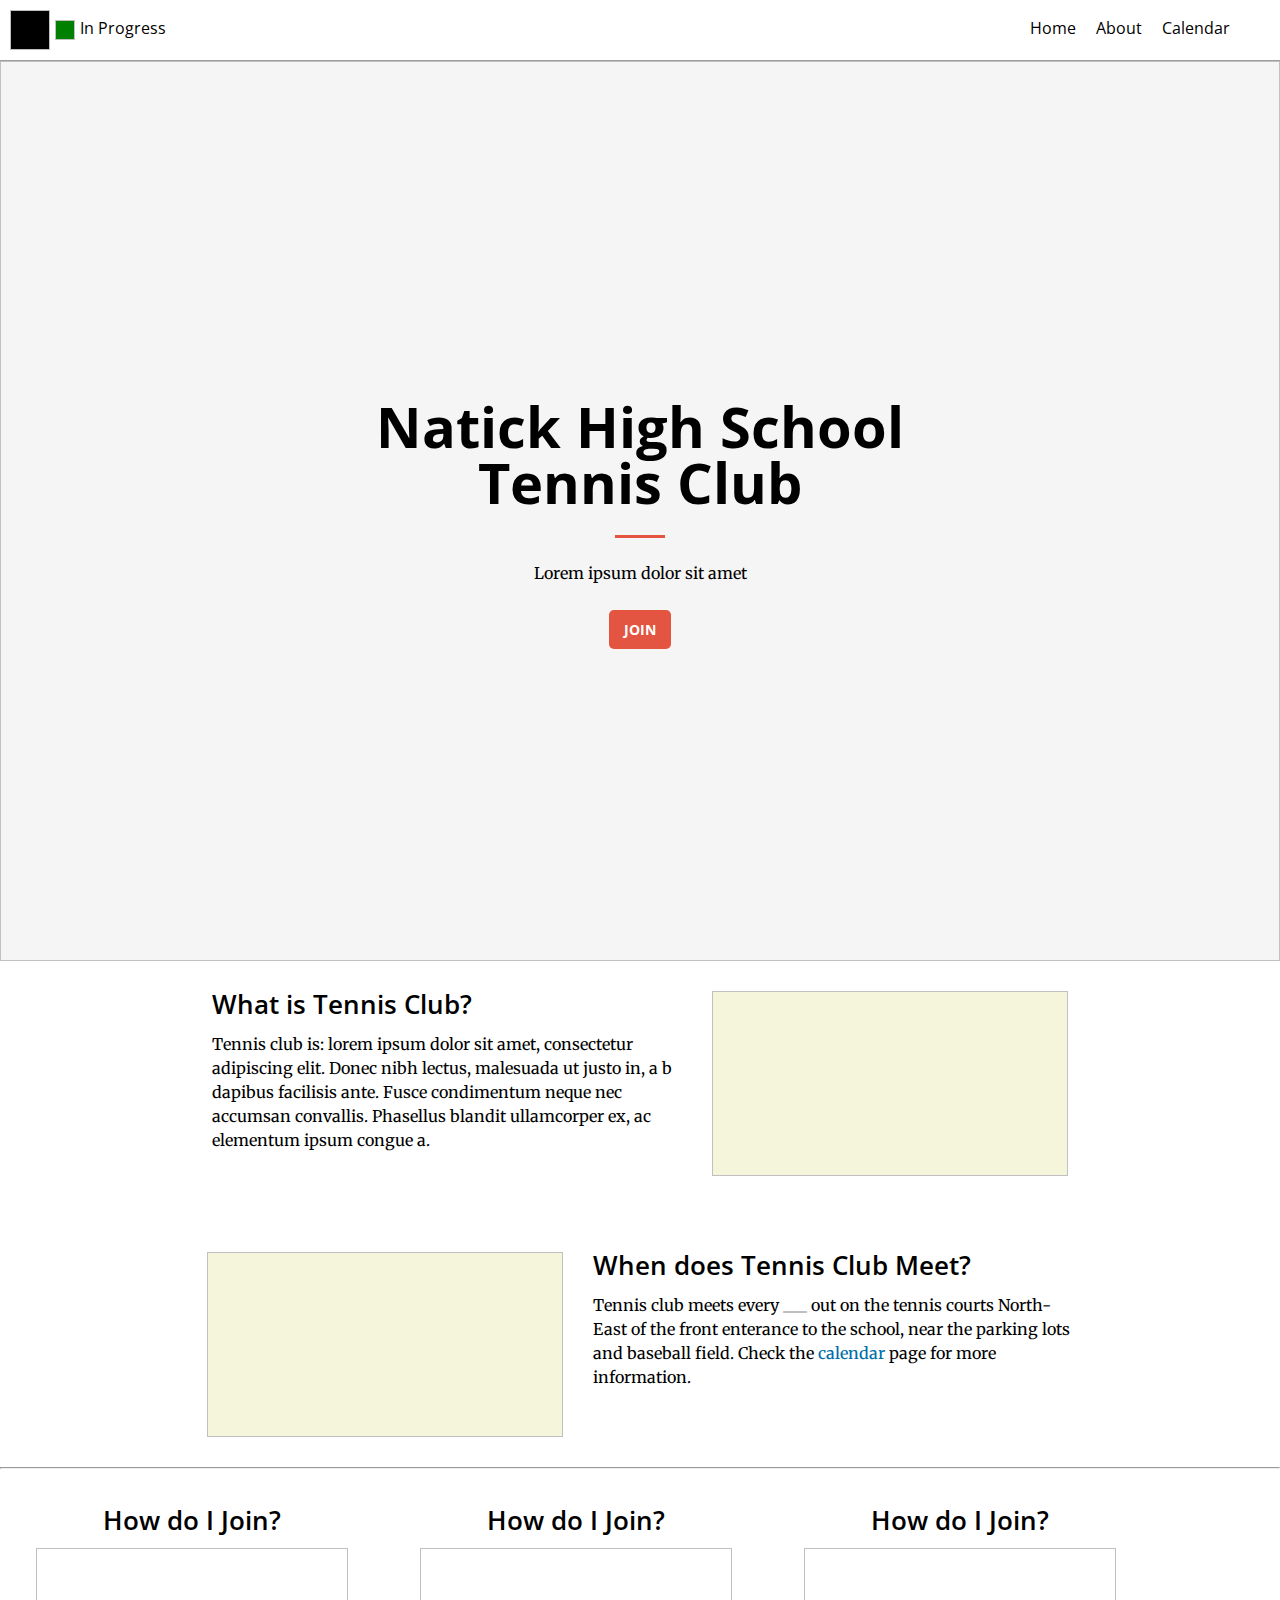
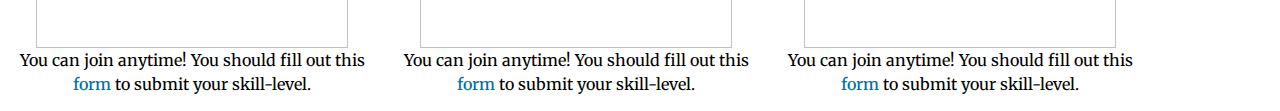
==== index.html @ ee8c6623 "Fixed bug where multi-article wasn't loading properly. TODO: find a way to keep multi-article img he" ====
<!DOCTYPE html>
<html lang="en">
    <head>
        <meta charset="UTF-8">
        <meta http-equiv="X-UA-Compatible" content="IE=edge">
        <meta name="viewport" content="width=device-width, initial-scale=1.0">
        <title>Natick High School Tennis Club</title>

        <link rel="stylesheet" href="./css/reset.css">
        <link rel="stylesheet" href="./css/styles.css" />

        <script src="./javascript/script.js" defer></script>
    </head>
    <body>
        <nav class="container sticky">
            <div id="navbar-left" class="container">
                <img id="navbar-logo" />
                <div id="navbar-progress-div" class="container">
                    <img id="progress-img" />
                    In Progress
                </div>
            </div>
            <ul id="navbar-links" class="container">
                <li><a src="./index.html" role="link">Home</a></li>
                <li><a src="#" role="link">About</a></li>
                <li><a src="#" role="link">Calendar</a></li>
            </ul>
        </nav>
        <main>
            <header id="home-header" class="container">
                <div id="title">
                    <h1 role="title">Natick High School Tennis Club</h1>
                    <hr />
                    <p>Lorem ipsum dolor sit amet</p>
                    <button id="heroimg-join-btn" type="button" onclick="log()">JOIN</button>
                </div>
                <img id="heroimg" />
            </header>
            <article id="what-is-tc" class="container single-article">
                <div class="article-content">
                    <h2>What is Tennis Club?</h2>
                    <p>
                        Tennis club is: lorem ipsum dolor sit amet, consectetur adipiscing elit. Donec nibh lectus, malesuada ut justo in, a b dapibus facilisis ante. Fusce condimentum neque nec accumsan convallis. Phasellus blandit ullamcorper ex, ac elementum ipsum congue a.
                    </p>
                </div>
                <img id="" class="article-img"/>
            </article>
            <br />
            <article id="when-to-meet" class="container single-article">
                <img id="" class="article-img"/>
                <div class="article-content">
                    <h2>When does Tennis Club Meet?</h2>
                    <p>
                        Tennis club meets every ___ out on the tennis courts North-East of the front enterance to the school, near the parking lots and baseball field. Check the <a href="./calendar.html" class="inline">calendar</a> page for more information.
                    </p>
                </div>
            </article>
            <hr />
            <div id="multi-article" class="container">
                <article class="container vertical-content">
                    <h2>How do I Join?</h2>
                    <img />
                    <p>
                        You can join anytime! You should fill out this <a href="#" class="inline">form</a> to submit your skill-level.
                    </p>
                </article>
                <article class="container vertical-content">
                    <h2>How do I Join?</h2>
                    <img />
                    <p>
                        You can join anytime! You should fill out this <a href="#" class="inline">form</a> to submit your skill-level.
                    </p>
                </article>
                <article class="container vertical-content">
                    <h2>How do I Join?</h2>
                    <img />
                    <p>
                        You can join anytime! You should fill out this <a href="#" class="inline">form</a> to submit your skill-level.
                    </p>
                </article>
            </div>
        </main>
    </body>
</html>
---- css/styles.css ----
@import url('https://fonts.googleapis.com/css2?family=Merriweather&family=Open+Sans&display=swap');

/* COLOR THEME

Light-cyan: #006ea9
White-bg: #f8f1df
White: #ffffff
Green: #4da446
Tennis-green: #d4f70c

Complements:
    #a93b00,
    #dfe6f8,
    #ffffff,
    #9d46a4,
    #2f0cf7
*/

/* Z-SCORES
    Img: -1
    Nav: 100
*/

/* DEFAULT STYLES */

:root {
    --header-font: 'Open Sans', arial, sans-serif;
    --p-font: 'Merriweather', sans-serif;
    --cyan: #006ea9;
    --smokey-white: #f8f1df;
    --court-green: #4da446;
}

body {
    font-family: var(--header-font);
    font-size: 16px;
}

p {
    font-family: var(--p-font);
    line-height: 24px;
}

h1 {
    font-size: 32px;
    font-weight: bold;
    line-height: 56px;
    margin: 10px;
}

h2 {
    font-size: 26px;
    font-weight: 600;
    line-height: 36px;
    margin: 10px;
}

img {
    z-index: -1;
}

.container {
    display: flex;
    position: relative;
    text-align: center;
}

.sticky {
    position: -webkit-sticky;
    position: sticky;
    top: 0;
}

a:hover {
    cursor: pointer;
}

button:hover {
    cursor: pointer;
}

.reverse-order {
    order: row-reverse;
}

/* NAV */

nav {
    background-color: white;
    justify-content: space-between;
    height: fit-content;
    padding: 10px;
    z-index: 100;
    border-bottom: 1px solid rgba(126, 126, 126, 0.75);
}

nav #navbar-left {
    align-items: center;
}

nav #navbar-logo {
    --length: 40px;
    width: var(--length);
    height: var(--length);
    background-color: black;
}

nav #navbar-progress-div {
    color: var(--);
    margin-left: 5px;
}

nav #progress-img {
    width: 20px;
    height: 20px;
    margin-right: 5px;
    background-color: green;
}

nav #navbar-links {
    margin: 10px 20px 10px 10px;
}

nav li {
    margin-right: 20px;
}

nav a {
    color: inherit;
    font-weight: normal;
}

nav a:hover {
    color: var(--cyan);
    font-weight: bold;
}

/* HERO IMAGE */

#heroimg {
    width: 100vw;
    height: 100vh;
    background-color: whitesmoke;
}

#title {
    position: absolute;
    top: 50%;
    left: 50%;
    transform: translate(-50%, -50%);
    width: 50%;
}

#title h1 {
    font-size: 56px;
    padding: 15px;
    /* color: var(--cyan); */
    color: black;
}

#title p {
    padding: 15px 15px 25px;
}

#title hr {
    width: 50px;
    background-color: #e45541;
    height: 3px;
    border: none;
}

button#heroimg-join-btn {
    font-size: 14px;
    padding: 10px 15px;
    font-family: var(--header-font);
    border: none;
    border-radius: 5px;
    background-color: #e45541;
    color: white;
    font-weight: bold;
}

/* HOME INFO */

article {
    margin: 15px;
    justify-content: center;
}
    
article div {
    width: 500px;
}

article.single-article img:first-child {
    margin-right: 20px;
}

article div p {
    margin: 10px;
}

.article-img {
    background-color: beige;
    height: 185px;      /* 200 - 15 */
    width: 355.56px;    
    margin: 15px 10px;
}

.article-content h2, .article-content p {
    text-align: left;
}

a.inline {
    font-weight: 500;
    font-size: inherit;
    font-family: inherit;
    font-style: inherit;
    line-height: inherit;
    text-decoration: inherit;
    color: var(--cyan);
}

a.inline:hover {
    text-decoration: underline;
    font-weight: bolder;
}

#multi-article {
    width: 90%;
    flex-direction: row;
    justify-content: space-around;
    border-radius: 10px;
}

#multi-article > article {
    margin: none;
    width: 30%;
}

#multi-article > article img {
    width: 90%;
    height: 100px;
    margin: auto;
}

.vertical-content {
    flex-direction: column;
}
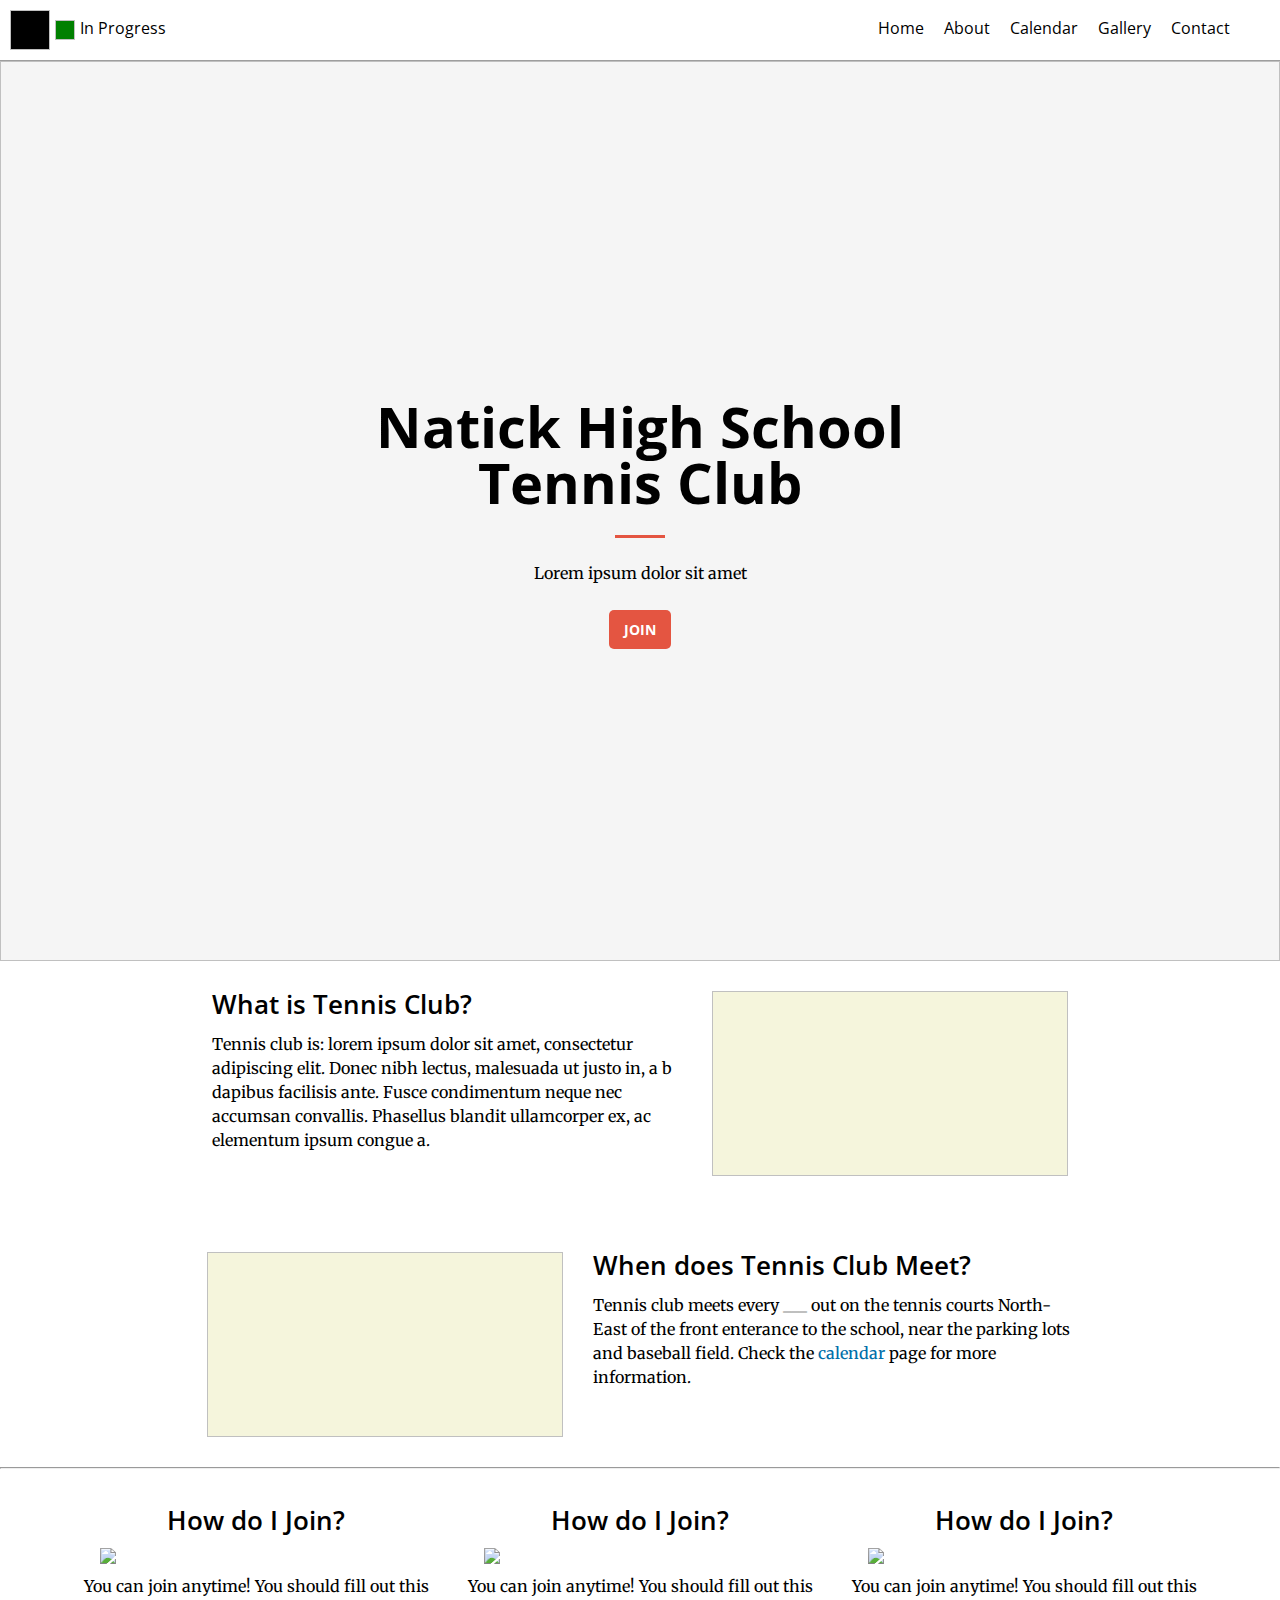
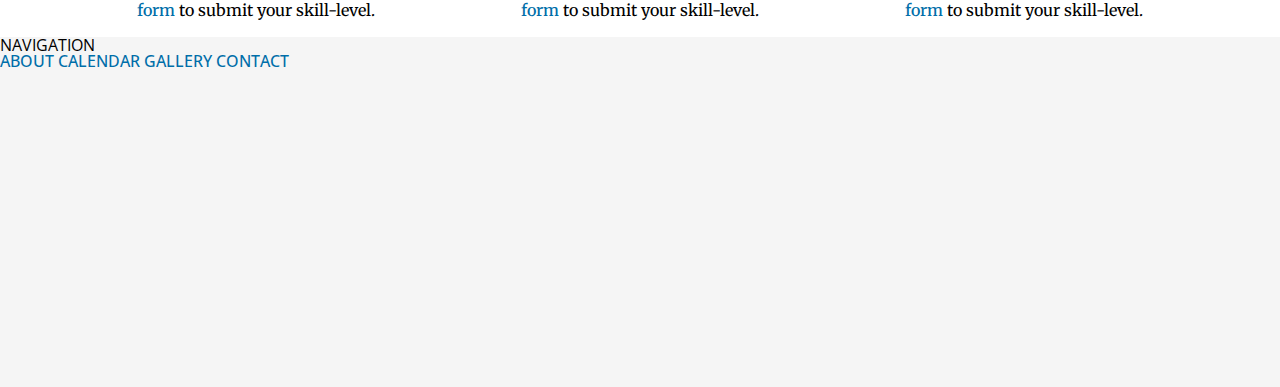
==== commit 704c3956: "Fixed problems with wierd layout of multi-article. Also put it a default image of a square for those" ====
--- a/index.html
+++ b/index.html
@@ -9,7 +9,7 @@
         <link rel="stylesheet" href="./css/reset.css">
         <link rel="stylesheet" href="./css/styles.css" />
 
-        <script src="./javascript/script.js" defer></script>
+        <script src="./javascript/script.js"></script>
     </head>
     <body>
         <nav class="container sticky">
@@ -24,6 +24,8 @@
                 <li><a src="./index.html" role="link">Home</a></li>
                 <li><a src="#" role="link">About</a></li>
                 <li><a src="#" role="link">Calendar</a></li>
+                <li><a src="#" role="link">Gallery</a></li>
+                <li><a src="#" role="link">Contact</a></li>
             </ul>
         </nav>
         <main>
@@ -59,26 +61,40 @@
             <div id="multi-article" class="container">
                 <article class="container vertical-content">
                     <h2>How do I Join?</h2>
-                    <img />
-                    <p>
+                    <img src="./images/square.png"/>
+                    <p class="below-img">
                         You can join anytime! You should fill out this <a href="#" class="inline">form</a> to submit your skill-level.
                     </p>
                 </article>
                 <article class="container vertical-content">
                     <h2>How do I Join?</h2>
-                    <img />
-                    <p>
+                    <img src="./images/square.png"/>
+                    <p class="below-img">
                         You can join anytime! You should fill out this <a href="#" class="inline">form</a> to submit your skill-level.
                     </p>
                 </article>
                 <article class="container vertical-content">
                     <h2>How do I Join?</h2>
-                    <img />
-                    <p>
+                    <img src="./images/square.png"/>
+                    <p class="below-img">
                         You can join anytime! You should fill out this <a href="#" class="inline">form</a> to submit your skill-level.
                     </p>
                 </article>
             </div>
         </main>
+        <footer>
+            <div id="footer-links">
+                NAVIGATION
+                <br />
+                <a href="#" class="inline">ABOUT</a>
+                <a href="#" class="inline">CALENDAR</a>
+                <a href="#" class="inline">GALLERY</a>
+                <a href="#" class="inline">CONTACT</a>
+
+            </div>
+            <div id="footer-socials">
+
+            </div>
+        </footer>
     </body>
 </html>--- a/css/styles.css
+++ b/css/styles.css
@@ -55,9 +55,9 @@
     margin: 10px;
 }
 
-img {
+/* img {
     z-index: -1;
-}
+} */
 
 .container {
     display: flex;
@@ -227,22 +227,37 @@
 
 #multi-article {
     width: 90%;
+    margin: auto;
     flex-direction: row;
     justify-content: space-around;
     border-radius: 10px;
+    flex-wrap: wrap;
 }
 
 #multi-article > article {
     margin: none;
+    padding: none;
     width: 30%;
+    min-width: 30%;
 }
 
 #multi-article > article img {
     width: 90%;
-    height: 100px;
-    margin: auto;
+    height: auto;
+    margin-left: auto;
+    margin-right: auto;
 }
 
 .vertical-content {
     flex-direction: column;
+}
+
+.below-img {
+    margin-top: 10px;
+}
+
+footer {
+    background-color: whitesmoke;
+    width: 100%;
+    height: 350px;
 }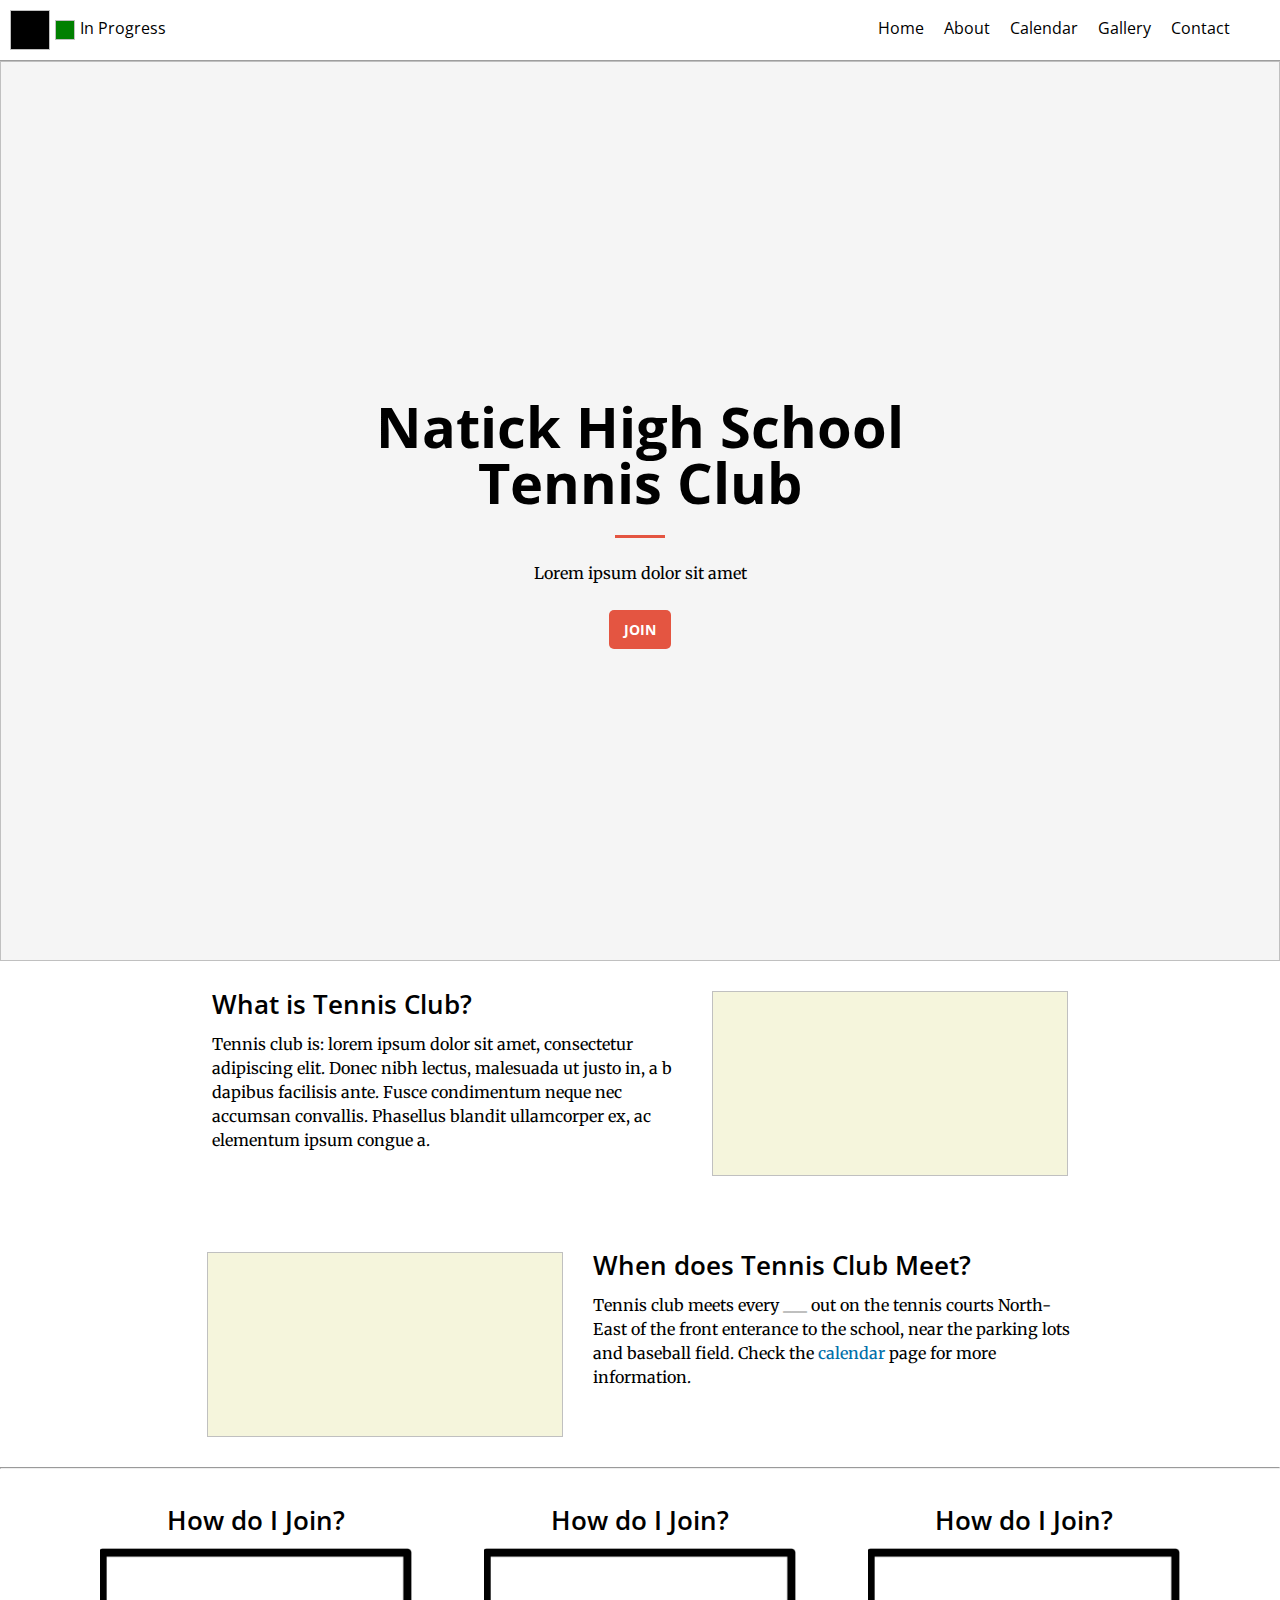
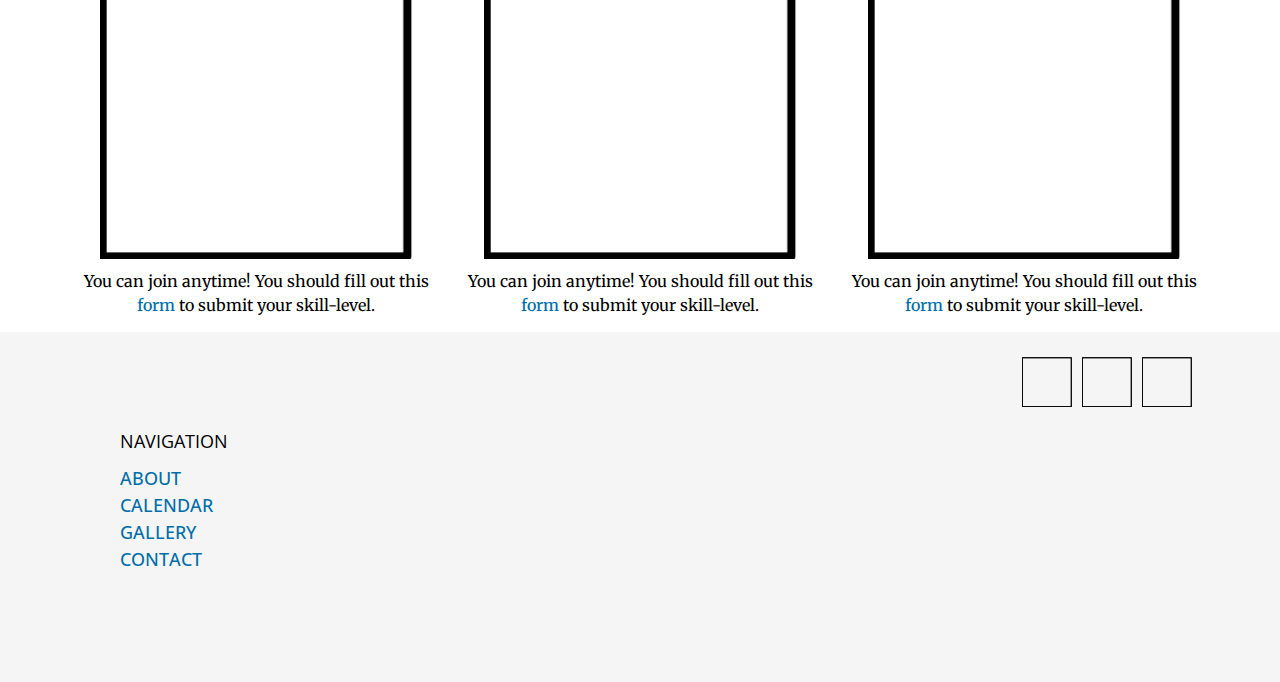
==== commit fc436fab: "Worked on footer: footer nav & media Worked on footer navigation (ie. links to pages), and also got " ====
--- a/index.html
+++ b/index.html
@@ -82,18 +82,21 @@
                 </article>
             </div>
         </main>
-        <footer>
-            <div id="footer-links">
+        <footer class="container">
+            <div id="footer-nav" class="large">
                 NAVIGATION
                 <br />
-                <a href="#" class="inline">ABOUT</a>
-                <a href="#" class="inline">CALENDAR</a>
-                <a href="#" class="inline">GALLERY</a>
-                <a href="#" class="inline">CONTACT</a>
-
+                <div id="footer-links" class="container">
+                    <a href="#" class="inline large">ABOUT</a>
+                    <a href="#" class="inline large">CALENDAR</a>
+                    <a href="#" class="inline large">GALLERY</a>
+                    <a href="#" class="inline large">CONTACT</a>
+                </div>
             </div>
-            <div id="footer-socials">
-
+            <div id="footer-socials" class="container">
+                <a href="#" id="twitter-icon"><img src="./images/square.png" alt="twitter-icon" /></a>
+                <a href="#" id="facebook-icon"><img src="./images/square.png" alt="facebook-icon" /></a>
+                <a href="#" id="instagram-icon"><img src="./images/square.png" alt="instagram-icon" /></a>
             </div>
         </footer>
     </body>
--- a/css/styles.css
+++ b/css/styles.css
@@ -16,11 +16,6 @@
     #2f0cf7
 */
 
-/* Z-SCORES
-    Img: -1
-    Nav: 100
-*/
-
 /* DEFAULT STYLES */
 
 :root {
@@ -55,10 +50,6 @@
     margin: 10px;
 }
 
-/* img {
-    z-index: -1;
-} */
-
 .container {
     display: flex;
     position: relative;
@@ -81,6 +72,14 @@
 
 .reverse-order {
     order: row-reverse;
+}
+
+.large {
+    font-size: large;
+}
+
+.llarge {
+    font-size: larger;
 }
 
 /* NAV */
@@ -256,8 +255,37 @@
     margin-top: 10px;
 }
 
+/* FOOTER */
+
 footer {
     background-color: whitesmoke;
     width: 100%;
     height: 350px;
+}
+
+#footer-nav {
+    max-width: fit-content;
+    padding-left: 120px;
+    padding-top: 100px;
+    text-align: left;
+}
+
+#footer-links {
+    margin-top: 15px;
+    flex-direction: column;
+    justify-content: space-between;
+    text-align: left;
+    line-height: 1.5em;
+}
+
+#footer-socials {
+    margin-left: auto;
+    margin-right: calc(10vw - 50px);
+    padding-top: 25px;
+}
+
+#footer-socials a img {
+    width: 50px;
+    height: 50px;
+    margin-right: 10px;
 }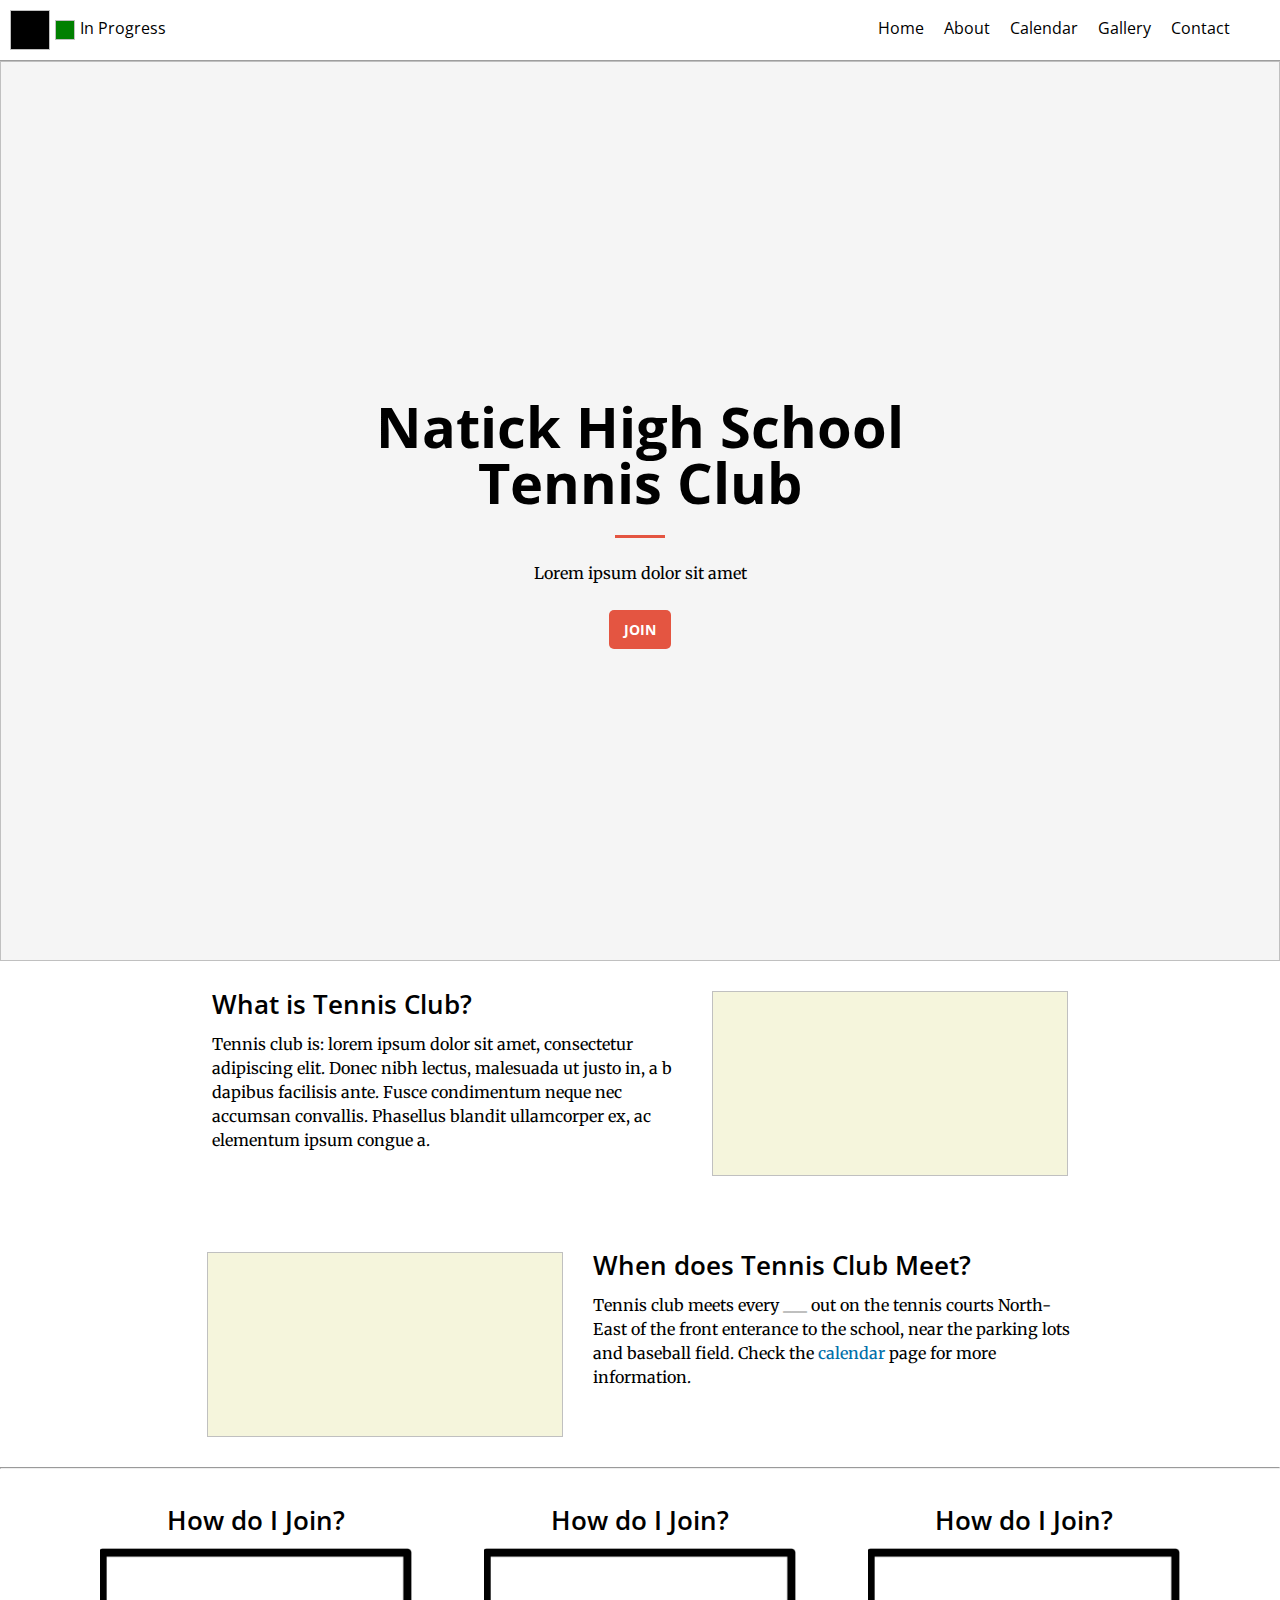
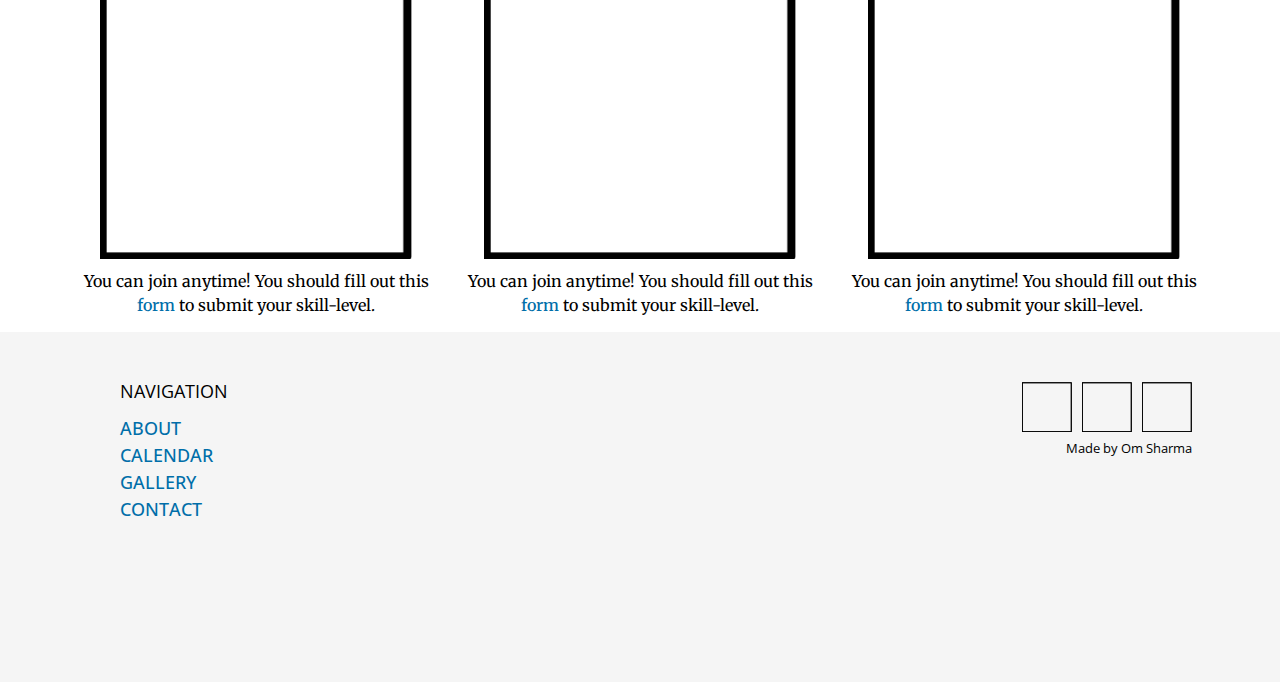
==== commit 235d8699: "Added "Made by Om Sharma" Used absolute positioning to put a "Made by Om Sharma" message under the f" ====
--- a/index.html
+++ b/index.html
@@ -98,6 +98,7 @@
                 <a href="#" id="facebook-icon"><img src="./images/square.png" alt="facebook-icon" /></a>
                 <a href="#" id="instagram-icon"><img src="./images/square.png" alt="instagram-icon" /></a>
             </div>
+            <div id="author" class="small">Made by <a href="https://github.com/Aapuji" class="nostyle" role="link" target="_blank">Om Sharma</a></div>
         </footer>
     </body>
 </html>--- a/css/styles.css
+++ b/css/styles.css
@@ -24,6 +24,10 @@
     --cyan: #006ea9;
     --smokey-white: #f8f1df;
     --court-green: #4da446;
+
+    --footer-img-margin-r: 10px;
+    --footer-socials-padding-t: 50px;
+    --footer-img-height: 50px;
 }
 
 body {
@@ -70,6 +74,36 @@
     cursor: pointer;
 }
 
+a.inline {
+    font-weight: 500;
+    font-size: inherit;
+    font-family: inherit;
+    font-style: inherit;
+    line-height: inherit;
+    text-decoration: inherit;
+    color: var(--cyan);
+}
+
+a.inline:hover {
+    text-decoration: underline;
+    font-weight: bolder;
+}
+
+a.nostyle {
+    font-size: inherit;
+    font-size: inherit;
+    font-family: inherit;
+    font-style: inherit;
+    line-height: inherit;
+    text-decoration: inherit;
+    color: inherit;
+}
+
+a.nostyle:hover {
+    color: var(--cyan);
+    font-weight: bolder;
+}
+
 .reverse-order {
     order: row-reverse;
 }
@@ -81,6 +115,17 @@
 .llarge {
     font-size: larger;
 }
+
+.small {
+    font-size: small;
+}
+
+article {
+    margin: 15px;
+    justify-content: center;
+}
+
+
 
 /* NAV */
 
@@ -180,11 +225,6 @@
 }
 
 /* HOME INFO */
-
-article {
-    margin: 15px;
-    justify-content: center;
-}
     
 article div {
     width: 500px;
@@ -207,21 +247,6 @@
 
 .article-content h2, .article-content p {
     text-align: left;
-}
-
-a.inline {
-    font-weight: 500;
-    font-size: inherit;
-    font-family: inherit;
-    font-style: inherit;
-    line-height: inherit;
-    text-decoration: inherit;
-    color: var(--cyan);
-}
-
-a.inline:hover {
-    text-decoration: underline;
-    font-weight: bolder;
 }
 
 #multi-article {
@@ -260,13 +285,13 @@
 footer {
     background-color: whitesmoke;
     width: 100%;
-    height: 350px;
+    height: 350px; /* Used to be 350px */
 }
 
 #footer-nav {
     max-width: fit-content;
     padding-left: 120px;
-    padding-top: 100px;
+    padding-top: 50px; /* Used to be 100px */
     text-align: left;
 }
 
@@ -281,11 +306,27 @@
 #footer-socials {
     margin-left: auto;
     margin-right: calc(10vw - 50px);
-    padding-top: 25px;
+    padding-top: 50px; /* Used to be 25px */
 }
 
 #footer-socials a img {
     width: 50px;
     height: 50px;
     margin-right: 10px;
+}
+
+#footer-socials a {
+    height: fit-content;
+}
+
+#author {
+    align-self:flex-end;
+    height: fit-content;
+    position: absolute;
+    right: calc(10vw - 50px + var(--footer-img-margin-r));
+    top: calc(
+        10px + 
+        var(--footer-socials-padding-t) + 
+        var(--footer-img-height)
+    );
 }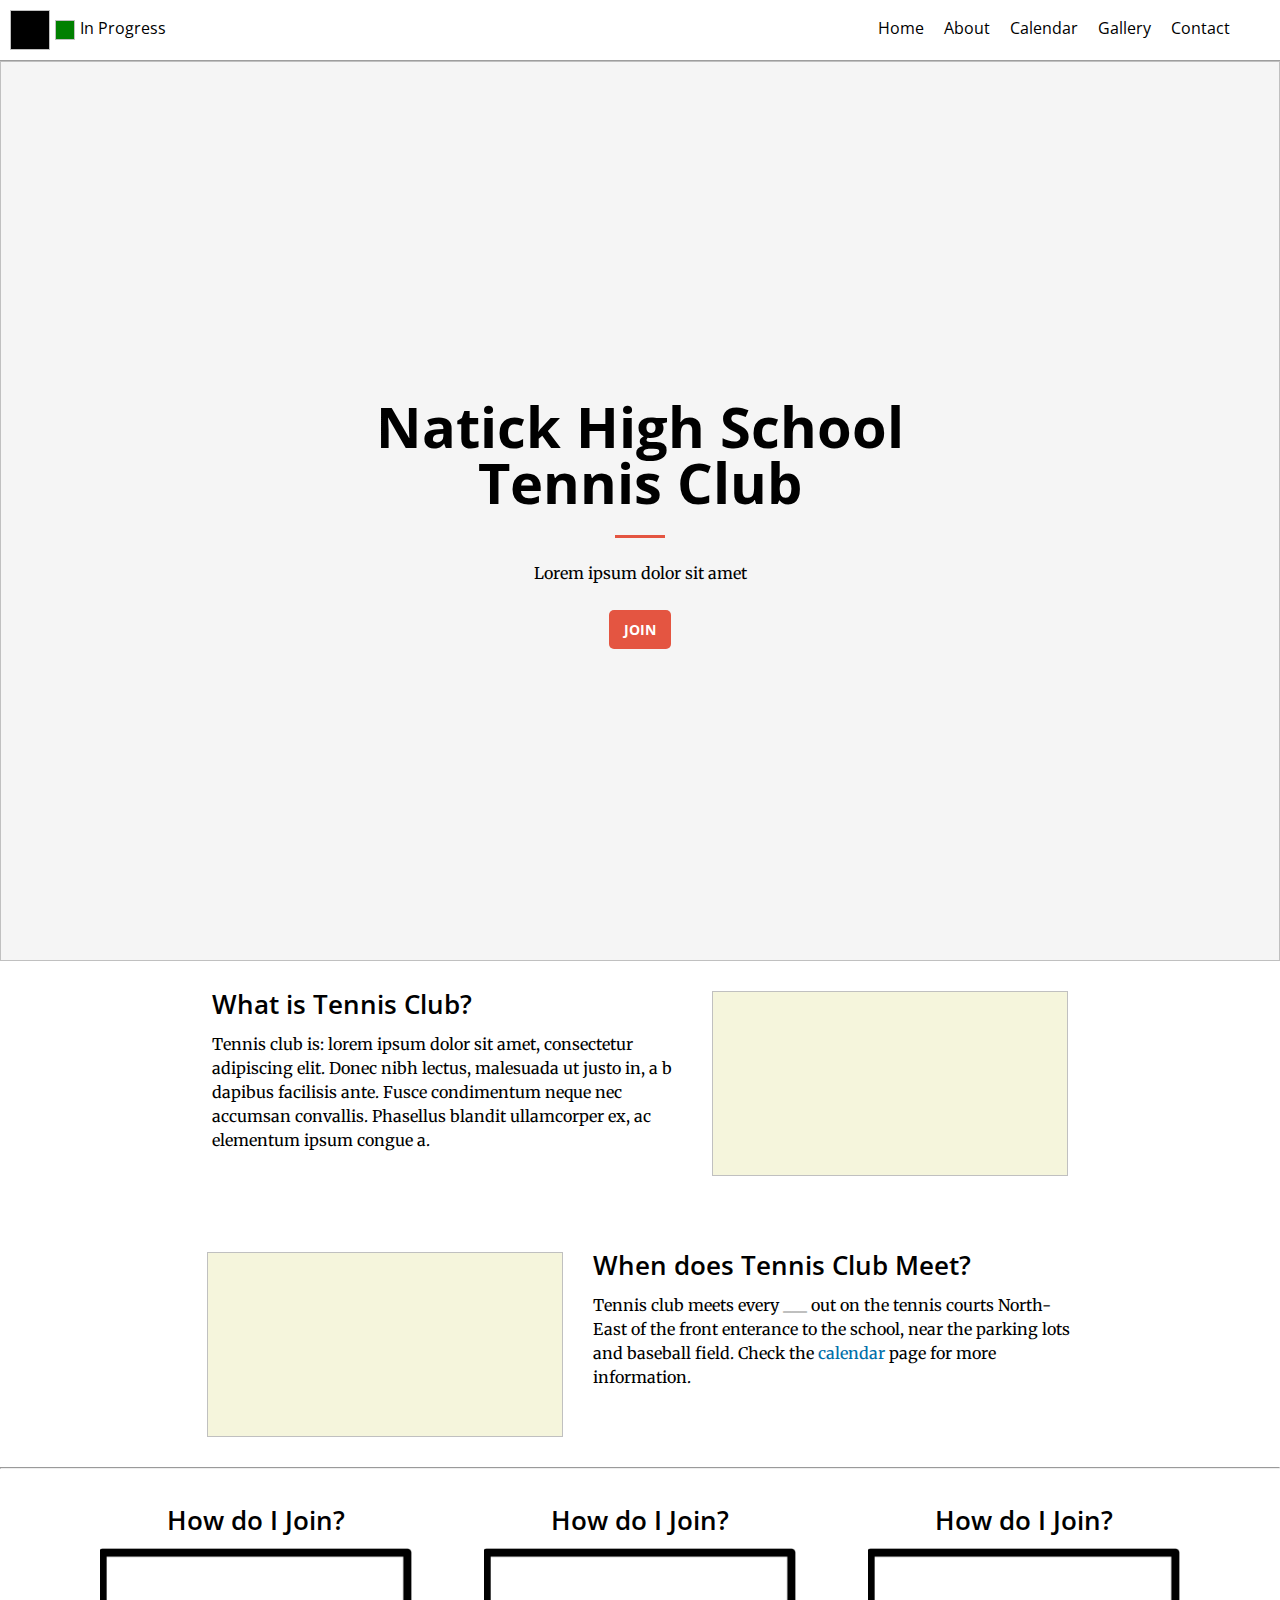
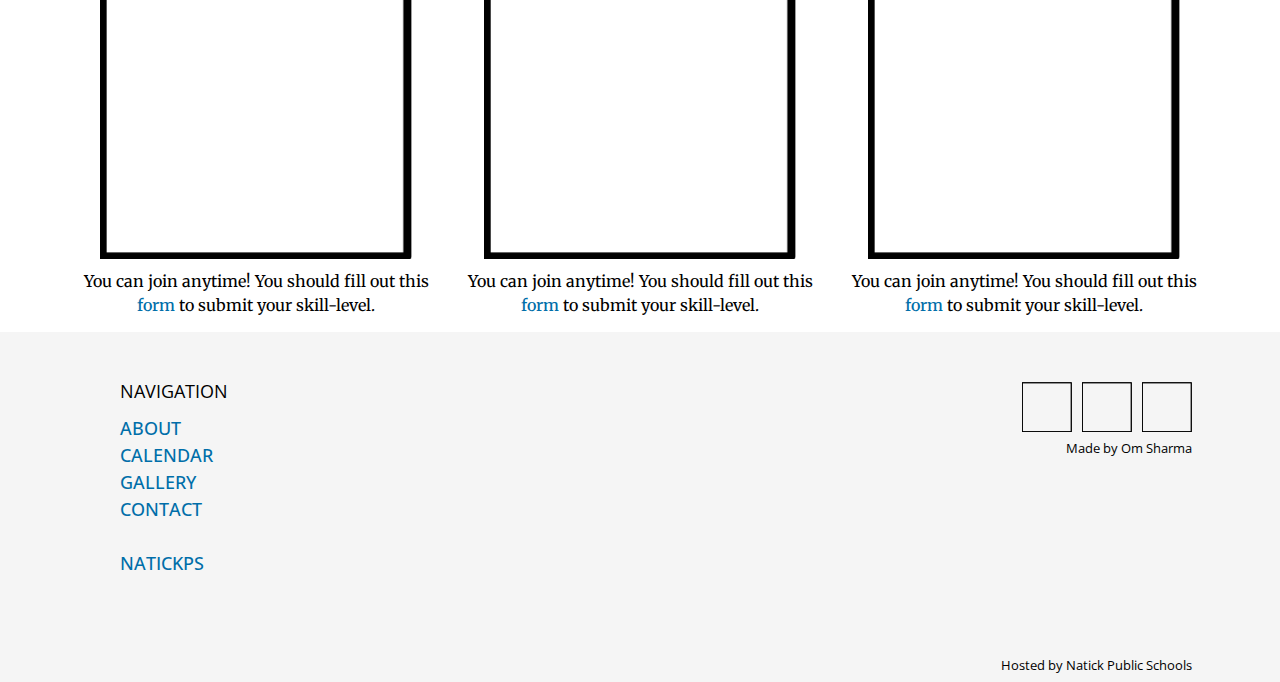
==== commit cb1a608e: "Added About.html and finished footer Created the about.html file and finished the footer" ====
--- a/index.html
+++ b/index.html
@@ -22,7 +22,7 @@
             </div>
             <ul id="navbar-links" class="container">
                 <li><a src="./index.html" role="link">Home</a></li>
-                <li><a src="#" role="link">About</a></li>
+                <li><a src="./about.html" role="link">About</a></li>
                 <li><a src="#" role="link">Calendar</a></li>
                 <li><a src="#" role="link">Gallery</a></li>
                 <li><a src="#" role="link">Contact</a></li>
@@ -91,6 +91,12 @@
                     <a href="#" class="inline large">CALENDAR</a>
                     <a href="#" class="inline large">GALLERY</a>
                     <a href="#" class="inline large">CONTACT</a>
+                    <br />
+                    <!-- <br /> -->
+                    <!-- If I find another general link, then put two brs because it looks better -->
+                    <a href="https://www.natickps.org/" class="inline large" target="_blank">NATICKPS</a>
+                    <a href="https://nhs.natickps.org/" class="inline large" target="_blank"></a>
+                    
                 </div>
             </div>
             <div id="footer-socials" class="container">
@@ -99,6 +105,7 @@
                 <a href="#" id="instagram-icon"><img src="./images/square.png" alt="instagram-icon" /></a>
             </div>
             <div id="author" class="small">Made by <a href="https://github.com/Aapuji" class="nostyle" role="link" target="_blank">Om Sharma</a></div>
+            <div id="website-host" class="small">Hosted by Natick Public Schools</div>
         </footer>
     </body>
 </html>--- a/css/styles.css
+++ b/css/styles.css
@@ -329,4 +329,15 @@
         var(--footer-socials-padding-t) + 
         var(--footer-img-height)
     );
-}+}
+
+#website-host {
+    align-self: flex-end;
+    height: fit-content;
+    position: absolute;
+    right: calc(10vw - 50px + var(--footer-img-margin-r));
+    bottom: calc(
+        10px
+    );
+}
+
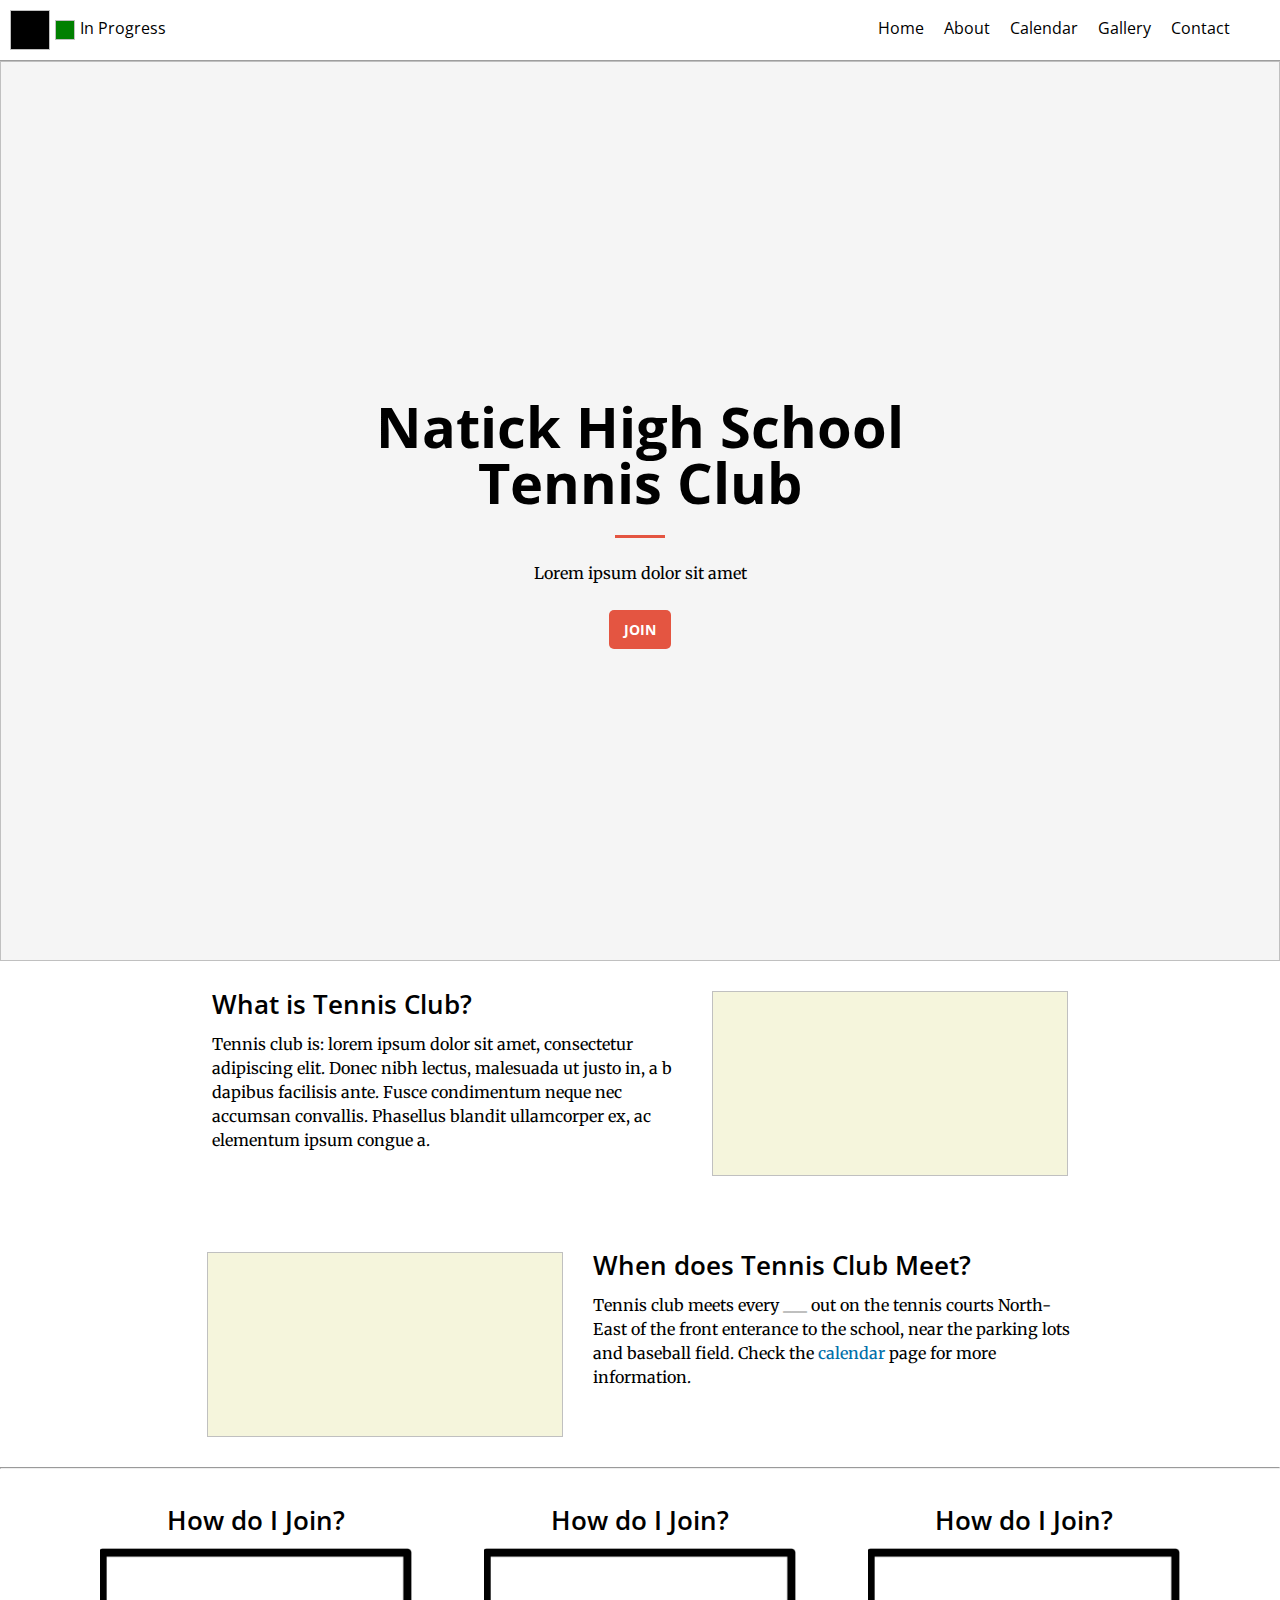
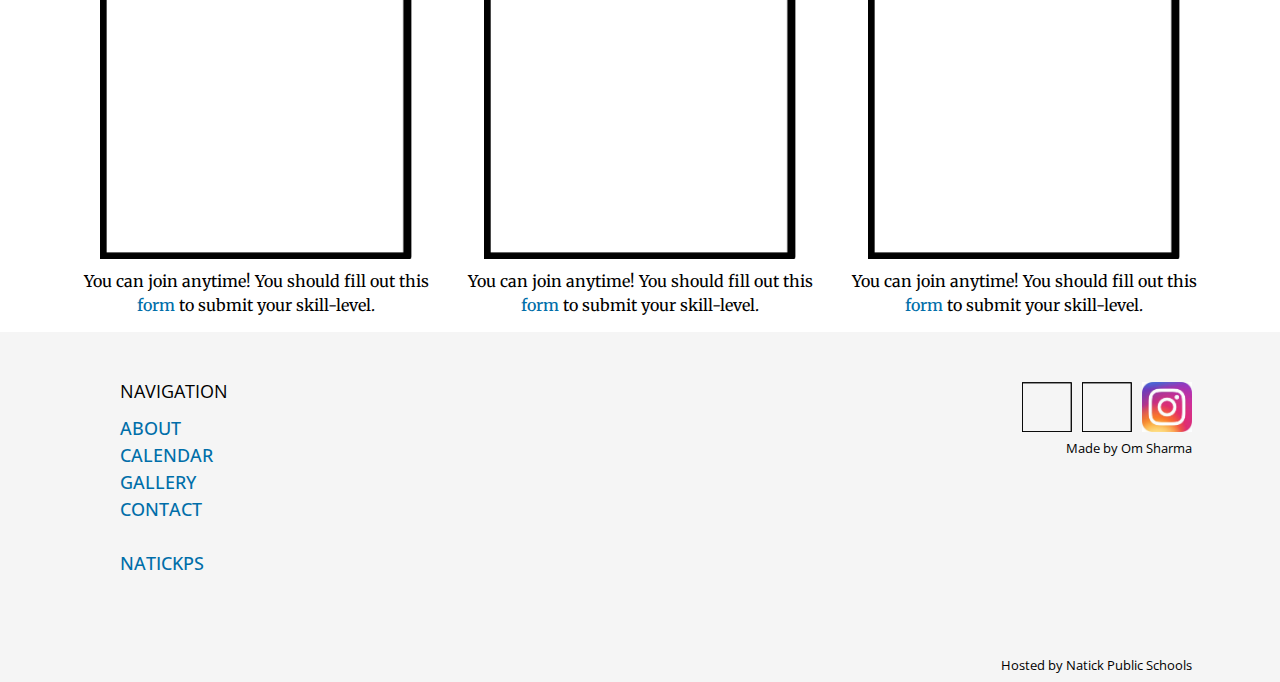
==== commit 9bf036e7: "Created Global, Index .css & Started "About" page" ====
--- a/index.html
+++ b/index.html
@@ -1,13 +1,14 @@
 <!DOCTYPE html>
-<html lang="en">
+<html lang="en" dir="ltr">
     <head>
         <meta charset="UTF-8">
         <meta http-equiv="X-UA-Compatible" content="IE=edge">
         <meta name="viewport" content="width=device-width, initial-scale=1.0">
         <title>Natick High School Tennis Club</title>
 
-        <link rel="stylesheet" href="./css/reset.css">
-        <link rel="stylesheet" href="./css/styles.css" />
+        <link rel="stylesheet" href="./css/reset.css" />
+        <link rel="stylesheet" href="./css/global.css" />
+        <link rel="stylesheet" href="./css/index.css" />
 
         <script src="./javascript/script.js"></script>
     </head>
@@ -21,23 +22,23 @@
                 </div>
             </div>
             <ul id="navbar-links" class="container">
-                <li><a src="./index.html" role="link">Home</a></li>
-                <li><a src="./about.html" role="link">About</a></li>
-                <li><a src="#" role="link">Calendar</a></li>
-                <li><a src="#" role="link">Gallery</a></li>
-                <li><a src="#" role="link">Contact</a></li>
+                <li><a href="#" role="link">Home</a></li>
+                <li><a href="./about.html" role="link">About</a></li>
+                <li><a href="./calendar.html" role="link">Calendar</a></li>
+                <li><a href="./gallery.html" role="link">Gallery</a></li>
+                <li><a href="./contact.html" role="link">Contact</a></li>
             </ul>
         </nav>
+        <header id="home-header" class="container">
+            <div id="title">
+                <h1 role="title">Natick High School Tennis Club</h1>
+                <hr />
+                <p>Lorem ipsum dolor sit amet</p>
+                <button id="heroimg-join-btn" type="button" onclick="log()">JOIN</button>
+            </div>
+            <img id="heroimg" />
+        </header>
         <main>
-            <header id="home-header" class="container">
-                <div id="title">
-                    <h1 role="title">Natick High School Tennis Club</h1>
-                    <hr />
-                    <p>Lorem ipsum dolor sit amet</p>
-                    <button id="heroimg-join-btn" type="button" onclick="log()">JOIN</button>
-                </div>
-                <img id="heroimg" />
-            </header>
             <article id="what-is-tc" class="container single-article">
                 <div class="article-content">
                     <h2>What is Tennis Club?</h2>
@@ -102,7 +103,7 @@
             <div id="footer-socials" class="container">
                 <a href="#" id="twitter-icon"><img src="./images/square.png" alt="twitter-icon" /></a>
                 <a href="#" id="facebook-icon"><img src="./images/square.png" alt="facebook-icon" /></a>
-                <a href="#" id="instagram-icon"><img src="./images/square.png" alt="instagram-icon" /></a>
+                <a href="#" id="instagram-icon"><img src="./images/instagram-icon.jpg" alt="instagram-icon" /></a>
             </div>
             <div id="author" class="small">Made by <a href="https://github.com/Aapuji" class="nostyle" role="link" target="_blank">Om Sharma</a></div>
             <div id="website-host" class="small">Hosted by Natick Public Schools</div>
--- a/css/global.css
+++ b/css/global.css
@@ -0,0 +1,243 @@
+@import url('https://fonts.googleapis.com/css2?family=Merriweather&family=Open+Sans&display=swap');
+
+/* COLOR THEME
+
+Light-cyan: #006ea9
+White-bg: #f8f1df
+White: #ffffff
+Green: #4da446
+Tennis-green: #d4f70c
+
+Complements:
+    #a93b00,
+    #dfe6f8,
+    #ffffff,
+    #9d46a4,
+    #2f0cf7
+*/
+
+/* DEFAULT STYLES */
+
+:root {
+    --header-font: 'Open Sans', arial, sans-serif;
+    --p-font: 'Merriweather', sans-serif;
+    --cyan: #006ea9;
+    --smokey-white: #f8f1df;
+    --court-green: #4da446;
+
+    --footer-img-margin-r: 10px;
+    --footer-socials-padding-t: 50px;
+    --footer-img-height: 50px;
+}
+
+body {
+    font-family: var(--header-font);
+    font-size: 16px;
+}
+
+p {
+    font-family: var(--p-font);
+    line-height: 24px;
+}
+
+h1 {
+    font-size: 32px;
+    font-weight: bold;
+    line-height: 56px;
+    margin: 10px;
+}
+
+h2 {
+    font-size: 26px;
+    font-weight: 600;
+    line-height: 36px;
+    margin: 10px;
+}
+
+.container {
+    display: flex;
+    position: relative;
+    text-align: center;
+}
+
+.sticky {
+    position: -webkit-sticky;
+    position: sticky;
+    top: 0;
+}
+
+a {
+    text-decoration: none;
+}
+
+a:hover {
+    cursor: pointer;
+}
+
+button:hover {
+    cursor: pointer;
+}
+
+a.inline {
+    font-weight: 500;
+    font-size: inherit;
+    font-family: inherit;
+    font-style: inherit;
+    line-height: inherit;
+    text-decoration: inherit;
+    color: var(--cyan);
+}
+
+a.inline:hover {
+    text-decoration: underline;
+    font-weight: bolder;
+}
+
+a.nostyle {
+    font-size: inherit;
+    font-size: inherit;
+    font-family: inherit;
+    font-style: inherit;
+    line-height: inherit;
+    text-decoration: inherit;
+    color: inherit;
+}
+
+a.nostyle:hover {
+    color: var(--cyan);
+    font-weight: bolder;
+}
+
+.reverse-order {
+    order: row-reverse;
+}
+
+.large {
+    font-size: large;
+}
+
+.llarge {
+    font-size: larger;
+}
+
+.small {
+    font-size: small;
+}
+
+article {
+    margin: 15px;
+    justify-content: center;
+}
+
+/* NAV */
+
+nav {
+    background-color: white;
+    justify-content: space-between;
+    height: fit-content;
+    padding: 10px;
+    z-index: 100;
+    border-bottom: 1px solid rgba(126, 126, 126, 0.75);
+}
+
+nav #navbar-left {
+    align-items: center;
+}
+
+nav #navbar-logo {
+    --length: 40px;
+    width: var(--length);
+    height: var(--length);
+    background-color: black;
+}
+
+nav #navbar-progress-div {
+    color: var(--);
+    margin-left: 5px;
+}
+
+nav #progress-img {
+    width: 20px;
+    height: 20px;
+    margin-right: 5px;
+    background-color: green;
+}
+
+nav #navbar-links {
+    margin: 10px 20px 10px 10px;
+}
+
+nav li {
+    margin-right: 20px;
+}
+
+nav a {
+    color: inherit;
+    font-weight: normal;
+}
+
+nav a:hover {
+    color: var(--cyan);
+    font-weight: bold;
+}
+
+/* FOOTER */
+
+footer {
+    background-color: whitesmoke;
+    width: 100%;
+    height: 350px; /* Used to be 350px */
+}
+
+#footer-nav {
+    max-width: fit-content;
+    padding-left: 120px;
+    padding-top: 50px; /* Used to be 100px */
+    text-align: left;
+}
+
+#footer-links {
+    margin-top: 15px;
+    flex-direction: column;
+    justify-content: space-between;
+    text-align: left;
+    line-height: 1.5em;
+}
+
+#footer-socials {
+    margin-left: auto;
+    margin-right: calc(10vw - 50px);
+    padding-top: 50px; /* Used to be 25px */
+}
+
+#footer-socials a img {
+    width: 50px;
+    height: 50px;
+    margin-right: 10px;
+}
+
+#footer-socials a {
+    height: fit-content;
+}
+
+#author {
+    align-self:flex-end;
+    height: fit-content;
+    position: absolute;
+    right: calc(10vw - 50px + var(--footer-img-margin-r));
+    top: calc(
+        10px + 
+        var(--footer-socials-padding-t) + 
+        var(--footer-img-height)
+    );
+}
+
+#website-host {
+    align-self: flex-end;
+    height: fit-content;
+    position: absolute;
+    right: calc(10vw - 50px + var(--footer-img-margin-r));
+    bottom: calc(
+        10px
+    );
+}--- a/css/index.css
+++ b/css/index.css
@@ -0,0 +1,100 @@
+/* HERO IMAGE */
+
+#heroimg {
+    width: 100vw;
+    height: 100vh;
+    background-color: whitesmoke;
+}
+
+#title {
+    position: absolute;
+    top: 50%;
+    left: 50%;
+    transform: translate(-50%, -50%);
+    width: 50%;
+}
+
+#title h1 {
+    font-size: 56px;
+    padding: 15px;
+    /* color: var(--cyan); */
+    color: black;
+}
+
+#title p {
+    padding: 15px 15px 25px;
+}
+
+#title hr {
+    width: 50px;
+    background-color: #e45541;
+    height: 3px;
+    border: none;
+}
+
+button#heroimg-join-btn {
+    font-size: 14px;
+    padding: 10px 15px;
+    font-family: var(--header-font);
+    border: none;
+    border-radius: 5px;
+    background-color: #e45541;
+    color: white;
+    font-weight: bold;
+}
+
+/* HOME INFO */
+    
+article div {
+    width: 500px;
+}
+
+article.single-article img:first-child {
+    margin-right: 20px;
+}
+
+article div p {
+    margin: 10px;
+}
+
+.article-img {
+    background-color: beige;
+    height: 185px;      /* 200 - 15 */
+    width: 355.56px;    
+    margin: 15px 10px;
+}
+
+.article-content h2, .article-content p {
+    text-align: left;
+}
+
+#multi-article {
+    width: 90%;
+    margin: auto;
+    flex-direction: row;
+    justify-content: space-around;
+    border-radius: 10px;
+    flex-wrap: wrap;
+}
+
+#multi-article > article {
+    margin: none;
+    padding: none;
+    width: 30%;
+    min-width: 30%;
+}
+
+#multi-article > article img {
+    width: 90%;
+    height: auto;
+    margin-left: auto;
+    margin-right: auto;
+}
+
+.vertical-content {
+    flex-direction: column;
+}
+
+.below-img {
+    margin-top: 10px;
+}
